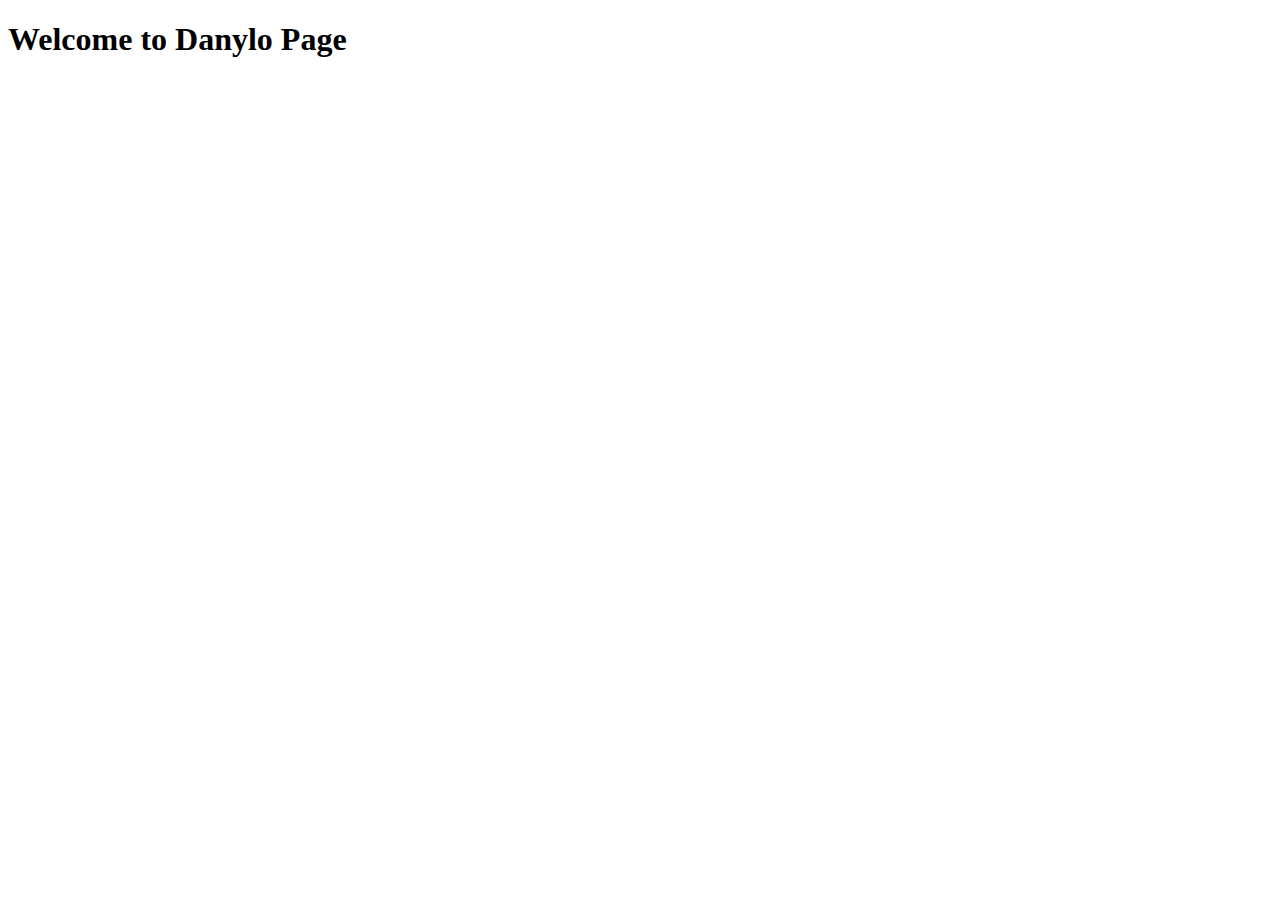
==== src/main/resources/static/html/danylo.html @ 12426871 "Lab1 init" ====
<!DOCTYPE html>
<html lang="en">
<head>
    <title>DanyloDetails</title>
    <meta http-equiv="Content-Type" content="text/html; charset=UTF-8" />
    <link rel="stylesheet" href="../style.css">
</head>
<body>
    <h1>Welcome to Danylo Page</h1>
</body>
</html>
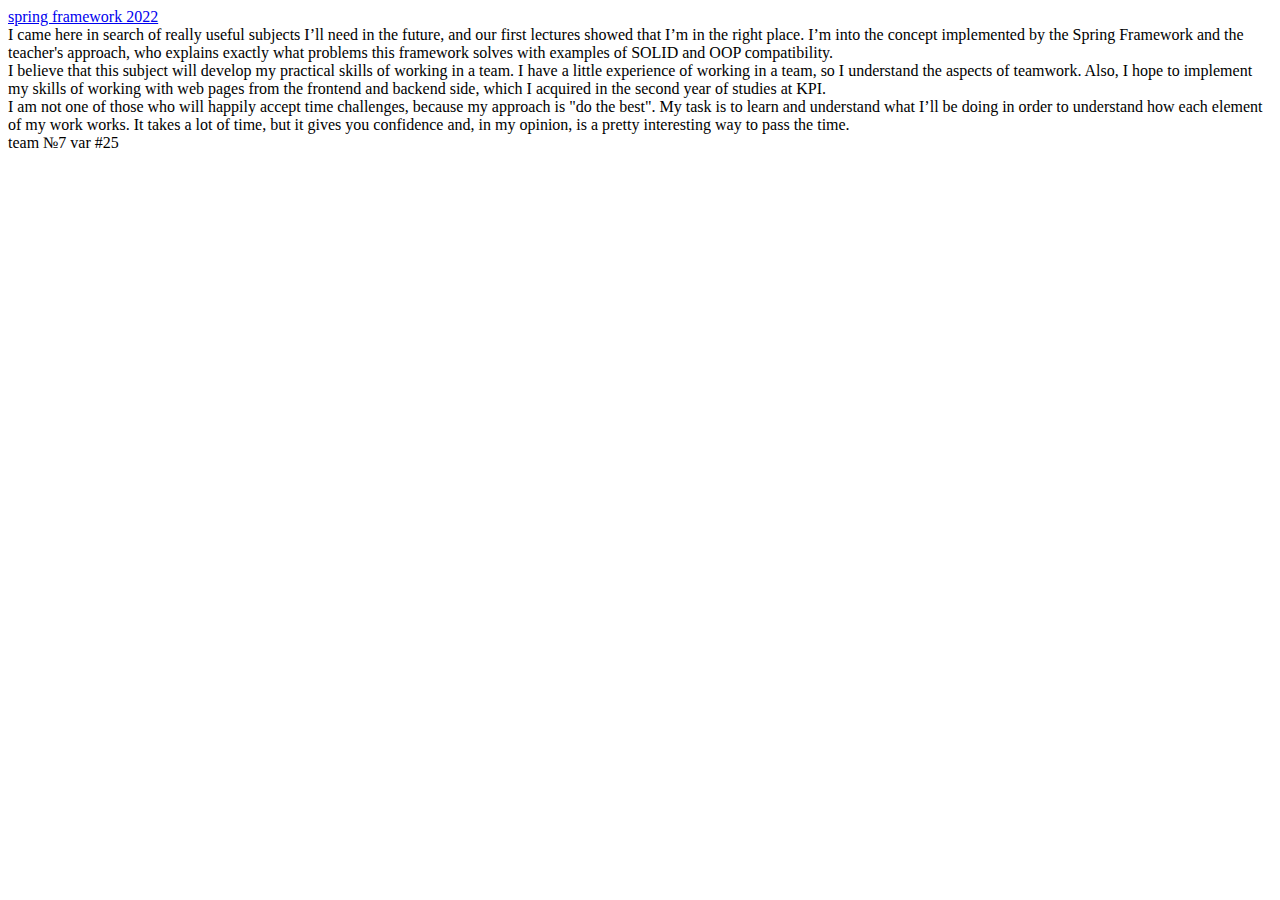
==== commit 08ab43fb: "Main Page link added" ====
--- a/src/main/resources/static/html/danylo.html
+++ b/src/main/resources/static/html/danylo.html
@@ -3,9 +3,47 @@
 <head>
     <title>DanyloDetails</title>
     <meta http-equiv="Content-Type" content="text/html; charset=UTF-8" />
-    <link rel="stylesheet" href="../style.css">
+    <link rel="stylesheet" href="../../css/mainPage/personalPage.css">
 </head>
 <body>
-    <h1>Welcome to Danylo Page</h1>
+    <header class="header">
+        <div class="header__text">
+            <a href="http://localhost:8080">spring framework 2022</a>
+        </div>
+    </header>
+    <div class="main">
+        <div class="person">
+            <div class="person__main__text">
+                I came here in search of really useful subjects
+                I’ll need in the future, and our first lectures
+                showed that I’m in the right place. I’m into the concept
+                implemented by the Spring Framework and the teacher's approach,
+                who explains exactly what problems this framework
+                solves with examples of SOLID and OOP compatibility.
+            </div>
+            <div class="person__main__text">
+                I believe that this subject will develop
+                my practical skills of working in a team.
+                I have a little experience of working in a team,
+                so I understand the aspects of teamwork. Also,
+                I hope to implement my skills of working with
+                web pages from the frontend and backend side,
+                which I acquired in the second year of studies at KPI.
+            </div>
+            <div class="person__main__text">
+                I am not one of those who will happily accept time challenges,
+                because my approach is "do the best".
+                My task is to learn and understand what I’ll be doing in order
+                to understand how each element of my work works.
+                It takes a lot of time, but it gives you confidence and,
+                in my opinion, is a pretty interesting way to pass the time.
+            </div>
+        </div>
+    </div>
+    <footer>
+        <div class="footer__text">
+            team №7 var #25
+        </div>
+    </footer>
 </body>
 </html>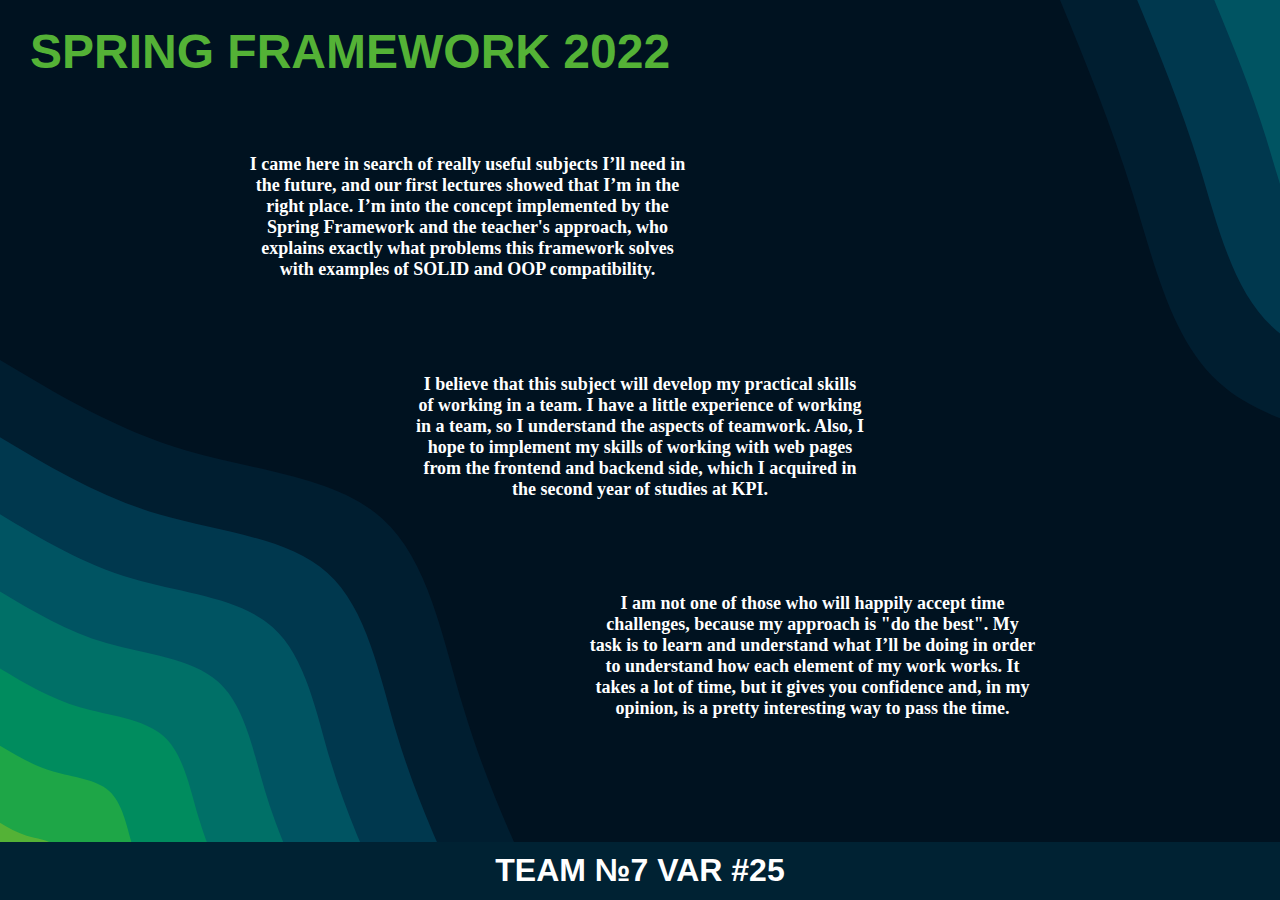
==== commit 5604630e: "correct navigation add" ====
--- a/src/main/resources/static/html/danylo.html
+++ b/src/main/resources/static/html/danylo.html
@@ -3,12 +3,12 @@
 <head>
     <title>DanyloDetails</title>
     <meta http-equiv="Content-Type" content="text/html; charset=UTF-8" />
-    <link rel="stylesheet" href="../../css/mainPage/personalPage.css">
+    <link rel="stylesheet" href="../css/mainPage/personalPage.css">
 </head>
 <body>
     <header class="header">
         <div class="header__text">
-            <a href="http://localhost:8080">spring framework 2022</a>
+            <a th:href="@{/}">spring framework 2022</a>
         </div>
     </header>
     <div class="main">
--- a/src/main/resources/static/css/mainPage/personalPage.css
+++ b/src/main/resources/static/css/mainPage/personalPage.css
@@ -0,0 +1,58 @@
+@import "nullLayer.css";
+@import "header.css";
+@import "footer.css";
+
+body {
+    background-image: url('../../img/personal_bg.svg');
+    background-size: cover;
+
+    font-family: -apple-system, BlinkMacSystemFont, 'Segoe UI',
+    Roboto, Oxygen, Ubuntu, Cantarell, 'Open Sans', 'Helvetica Neue', sans-serif;
+
+    display: flex;
+    flex-direction: column;
+    height: 100%;
+}
+
+.main {
+    width: 100%;
+    height: 100%;
+
+    display: flex;
+    flex-direction: row;
+    justify-content: space-around;
+
+    margin-top: 3%;
+}
+
+.person {
+    width: 35%;
+    height: 90%;
+
+    display: flex;
+    flex-direction: column;
+    justify-content: space-around;
+    align-items: center;
+    text-align: center;
+}
+
+.person__main__text{
+    width: 100%;
+    height: 20%;
+
+    font-family: "Comic Sans MS";
+    font-size: calc(12px + 6 * (100vw / 1280));
+    font-weight: 700;
+
+    color: #ffffff;
+    margin: 0px 5px 0px 5px;
+}
+
+.person__main__text:first-child {
+    margin-right: 350px;
+}
+
+.person__main__text:last-child {
+    margin-left: 350px;
+}
+
